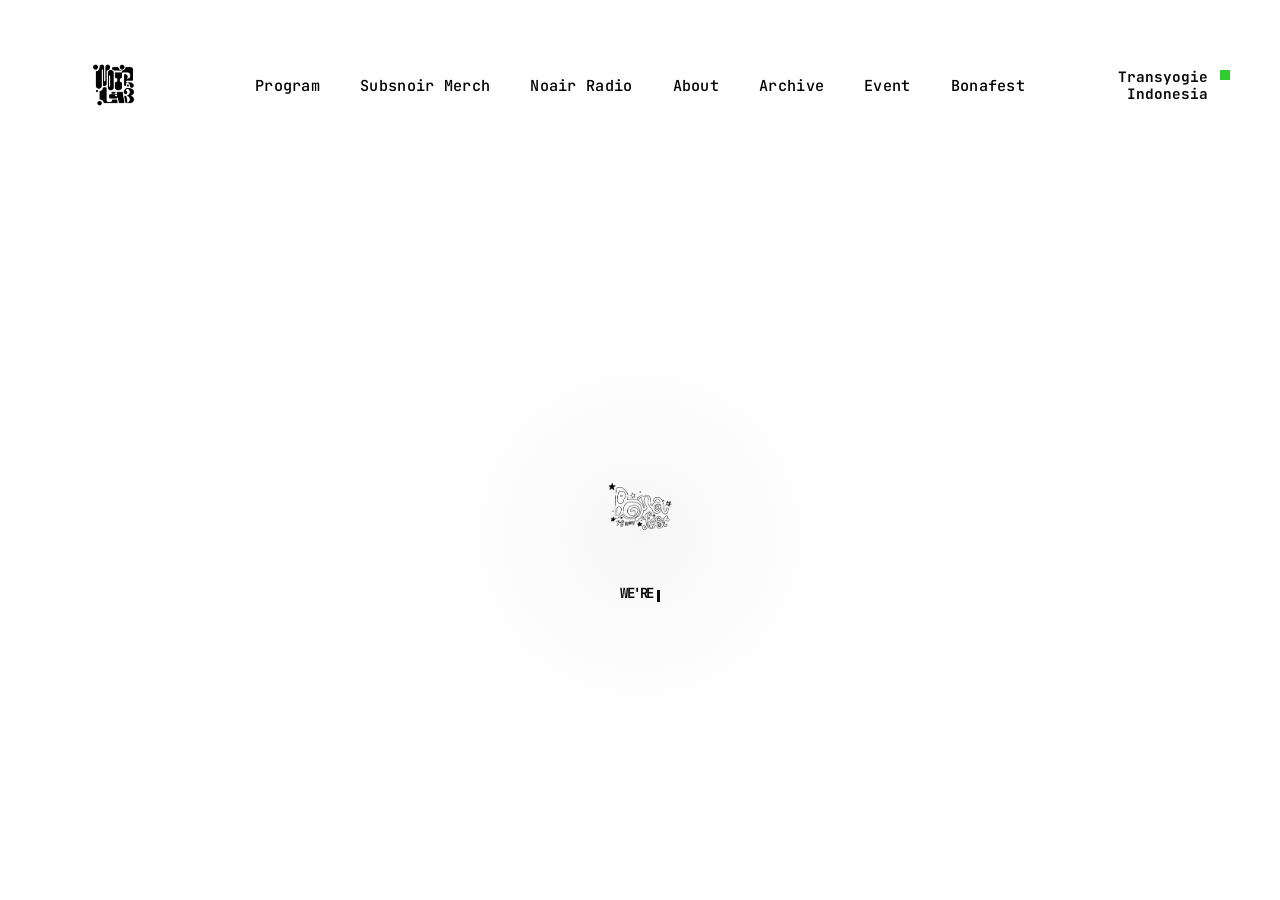
==== soon.html @ baf4f3d9 "Initial upload Co-Authored-By: Claude Sonnet 5.5 <noreply@anthropic.com>" ====
<!DOCTYPE html>
<html lang="id">
<head>
    <meta charset="UTF-8">
    <meta name="viewport" content="width=device-width, initial-scale=1.0">
    <link rel="icon" href="assets/logos/logo-bona1.png">
    <title>Coming Soon - Bonafest 2027</title>
    
    <!-- Memanggil Global CSS milikmu -->
    <link rel="stylesheet" href="global.css">
    
    <style>
        @import url('https://fonts.googleapis.com/css2?family=JetBrains+Mono:ital,wght@0,100..800;1,100..800&display=swap');

        /* Base & Reset */
        :root {
            --bg-color: #ffffff;
            --text-primary: #0a0a0a;
            --text-secondary: #555555;
            --border-color: #eaeaea;
            --accent-color: #000000;
        }

        /* Pastikan body dan html mengambil tinggi penuh layar */
        html, body {
            margin: 0;
            padding: 0;
            height: 100%;
        }

        body {
            display: flex;
            flex-direction: column;
            min-height: 100vh;
            background-color: var(--bg-color);
            color: var(--text-primary);
            /* Jika ada font bawaan di global.css, baris ini bisa dihapus */
            font-family: 'JetBrains Mono', monospace; 
        }
        
        /* Konten Tengah */
        main {
            flex: 1;
            display: flex;
            flex-direction: column;
            align-items: center;
            justify-content: center;
            padding: 0 24px;
            text-align: center;
            position: relative;
            overflow: hidden;
        }

        /* Ornamen Lingkaran Blur (Background) */
        .bg-glow {
            position: absolute;
            width: 400px;
            height: 400px;
            background: radial-gradient(circle, rgba(0,0,0,0.03) 0%, rgba(255,255,255,0) 70%);
            border-radius: 50%;
            z-index: -1;
            animation: pulse 6s infinite alternate ease-in-out;
        }

        @keyframes pulse {
            0% { transform: scale(0.8); opacity: 0.5; }
            100% { transform: scale(1.2); opacity: 1; }
        }

        .soon-content {
            max-width: 600px;
        }

        .icon-wrapper {
            margin-bottom: 24px;
            display: flex;
            justify-content: center;
            animation: fadeUp 0.8s ease-out forwards;
        }

        .icon-wrapper img {
            width: 88px;
            height: auto;
            display: block;
        }
        
        /* Styling Animasi Ketik (Typewriter) */
        h1 {
            font-size: 14px;
            font-weight: 700;
            letter-spacing: -1.5px;
            margin-bottom: 16px;
            line-height: 1.1;
            min-height: 1.2em; /* Mencegah layout loncat */
        }

        /* Kursor berkedip */
        .cursor {
            display: inline-block;
            width: 3px;
            height: 0.85em;
            background-color: var(--text-primary);
            margin-left: 4px;
            vertical-align: text-bottom;
            animation: blink 0.8s step-end infinite;
        }

        @keyframes blink {
            0%, 100% { opacity: 1; }
            50% { opacity: 0; }
        }

        /* Elemen yang muncul setelah ngetik selesai */
        .delayed-fade {
            opacity: 0;
            transform: translateY(20px);
            transition: opacity 0.8s ease, transform 0.8s ease;
        }

        .delayed-fade.show {
            opacity: 1;
            transform: translateY(0);
        }

        p {
            font-size: 1.1rem;
            color: var(--text-secondary);
            margin-bottom: 40px;
            line-height: 1.6;
        }

        .btn-home {
            display: inline-flex;
            align-items: center;
            justify-content: center;
            background-color: var(--accent-color);
            color: #ffffff;
            text-decoration: none;
            font-size: 1rem;
            font-weight: 600;
            padding: 16px 40px;
            border-radius: 50px;
            transition: all 0.3s ease;
            box-shadow: 0 8px 20px rgba(0, 0, 0, 0.15);
        }

        .btn-home:hover {
            transform: translateY(-2px);
            box-shadow: 0 12px 25px rgba(0, 0, 0, 0.25);
            background-color: #222;
        }

        @keyframes fadeUp {
            from { opacity: 0; transform: translateY(20px); }
            to { opacity: 1; transform: translateY(0); }
        }

        /* Responsive */
        @media (max-width: 768px) {
            .top-nav { padding: 20px; }
            p { font-size: 1rem; padding: 0 10px; }
            .bg-glow { width: 300px; height: 300px; }
        }
    </style>
</head>
<body>

    <div id="header-placeholder"></div>

    <main>
        <div class="bg-glow"></div>
        
        <div class="soon-content">
            <div class="icon-wrapper">
                <img src="assets/logos/logo-bona1.png" alt="Bonafest Logo">
            </div>
            
            <!-- Elemen Teks Ketik -->
            <h1><span id="typewriter-text"></span><span class="cursor"></span></h1>
            
            <!-- Konten ini akan muncul setelah ketikan selesai -->
            <div id="fade-content" class="delayed-fade">
                <!-- Tambahkan pesan tambahan atau tombol di sini jika diperlukan -->
                <!-- Contoh: <p>Nantikan sesuatu yang luar biasa.</p> -->
            </div>
        </div>
    </main>

    <script src="navbar.js"></script>
    <script>
        document.addEventListener("DOMContentLoaded", () => {
            const textArray = "WE'RE SETTING THE STAGE.".split("");
            const typingElement = document.getElementById("typewriter-text");
            const fadeContent = document.getElementById("fade-content");
            
            let i = 0;
            const typingDelay = 100; // Kecepatan ngetik (ms)
            const startDelay = 500;  // Jeda sebelum mulai ngetik (ms)

            function typeWriter() {
                if (i < textArray.length) {
                    typingElement.innerHTML += textArray[i];
                    i++;
                    setTimeout(typeWriter, typingDelay);
                } else {
                    // Ketikan selesai, munculkan paragraf & tombol
                    setTimeout(() => {
                        fadeContent.classList.add("show");
                    }, 300); // Jeda sedikit setelah selesai ngetik
                }
            }

            // Memulai animasi setelah jeda awal
            setTimeout(typeWriter, startDelay);
        });
    </script>
</body>
</html>
---- global.css ----
/* --- GLOBAL RESET & BASE LAYOUT --- */
* {
    margin: 0;
    padding: 0;
    box-sizing: border-box;
}

body {
    background-color: #ffffff;
    color: #000000;
    font-family: 'Helvetica Neue', Helvetica, Arial, sans-serif;
    -webkit-font-smoothing: antialiased;
}

/* --- REUSABLE HEADER & NAVIGATION --- */
header {
    display: grid;
    grid-template-columns: 1fr auto 1fr;
    align-items: center;
    padding: 40px 50px;
    width: 100%;
}

.logo-container {
    justify-self: start;
}

.logo-container img {
    height: 90px;
    width: auto;
    display: block;
}

nav {
    justify-self: center;
    display: flex;
    gap: 40px;
}

nav a {
    text-decoration: none;
    color: #000000;
    font-size: 0.95rem;
    font-weight: 500;
    letter-spacing: 0.3px;
    transition: opacity 0.2s ease;
}

nav a:hover {
    opacity: 0.5;
}

/* Style otomatis untuk menu halaman yang sedang aktif */
nav a.active-page {
    font-weight: 700;
    border-bottom: 1.5px solid #000000;
    padding-bottom: 2px;
}

.status-container {
    justify-self: end;
    display: flex;
    align-items: flex-start;
    gap: 12px;
}

.status-text {
    text-align: right;
    font-size: 0.9rem;
    font-weight: 700;
    line-height: 1.2;
}

.status-indicator {
    width: 10px;
    height: 10px;
    background-color: #32CD32;
    margin-top: 2px;
}

/* --- RESPONSIVE DESIGN (MOBILE) --- */
@media (max-width: 900px) {
    header {
        grid-template-columns: 1fr 1fr;
        grid-template-rows: auto auto;
        padding: 20px;
        gap: 20px;
    }

    .logo-container {
        grid-column: 1 / 2;
        grid-row: 1;
    }

    .status-container {
        grid-column: 2 / 3;
        grid-row: 1;
    }

    nav {
        grid-column: 1 / 3;
        grid-row: 2;
        justify-content: center;
        flex-wrap: wrap;
        gap: 20px;
        margin-top: 10px;
    }
}
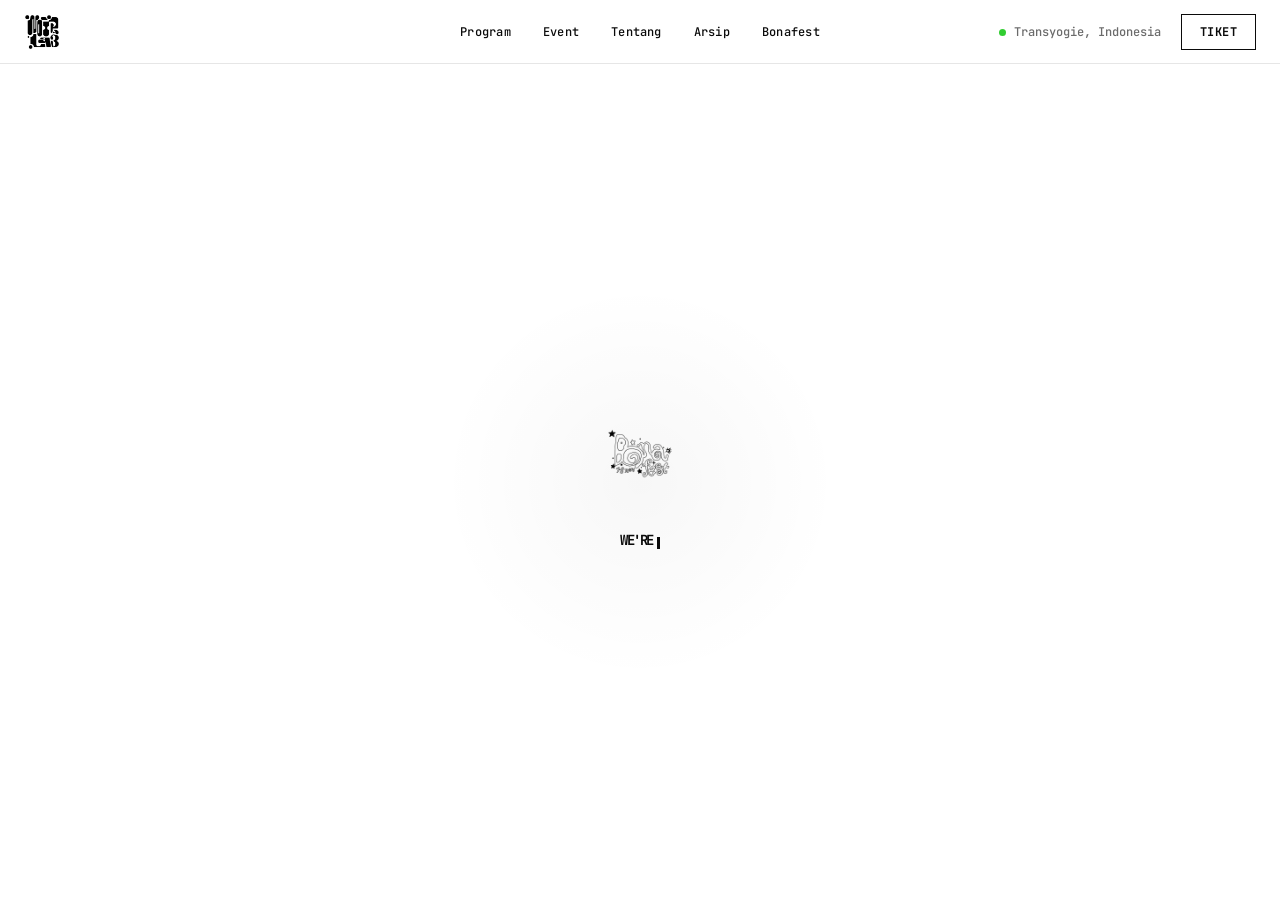
==== commit 7706eb8e: "Redesign situs, link harga spesial, sales overview admin, dan email pengingat H-1 - Gabung halaman s" ====
--- a/soon.html
+++ b/soon.html
@@ -3,11 +3,14 @@
 <head>
     <meta charset="UTF-8">
     <meta name="viewport" content="width=device-width, initial-scale=1.0">
-    <link rel="icon" href="assets/logos/logo-bona1.png">
+    <meta name="robots" content="noindex, nofollow">
+    <link rel="icon" href="assets/logos/logo-bona1.png?v=2" type="image/png">
+    <link rel="icon" href="assets/logos/favicon-32.png?v=2" sizes="32x32" type="image/png">
+    <link rel="apple-touch-icon" href="assets/logos/apple-touch-icon.png?v=2">
     <title>Coming Soon - Bonafest 2027</title>
     
     <!-- Memanggil Global CSS milikmu -->
-    <link rel="stylesheet" href="global.css">
+    <link rel="stylesheet" href="assets/css/global.css">
     
     <style>
         @import url('https://fonts.googleapis.com/css2?family=JetBrains+Mono:ital,wght@0,100..800;1,100..800&display=swap');
@@ -172,7 +175,7 @@
         
         <div class="soon-content">
             <div class="icon-wrapper">
-                <img src="assets/logos/logo-bona1.png" alt="Bonafest Logo">
+                <img src="assets/logos/logo-bona1.png?v=2" alt="Bonafest Logo">
             </div>
             
             <!-- Elemen Teks Ketik -->
@@ -186,7 +189,7 @@
         </div>
     </main>
 
-    <script src="navbar.js"></script>
+    <script src="assets/js/navbar.js"></script>
     <script>
         document.addEventListener("DOMContentLoaded", () => {
             const textArray = "WE'RE SETTING THE STAGE.".split("");
--- a/assets/css/global.css
+++ b/assets/css/global.css
@@ -0,0 +1,333 @@
+/* Dasar halaman dan header situs. Header dibuat oleh assets/js/navbar.js. */
+
+* {
+    margin: 0;
+    padding: 0;
+    box-sizing: border-box;
+}
+
+:root {
+    --header-height: 64px;
+    --header-pad: 24px;
+    --header-ink: #0a0a0a;
+    --header-dim: #6b6b6b;
+    --header-line: #e6e6e6;
+    --header-spring: cubic-bezier(0.22, 1.1, 0.36, 1);
+}
+
+body {
+    background-color: #ffffff;
+    color: #000000;
+    font-family: 'JetBrains Mono', ui-monospace, 'SFMono-Regular', Menlo, Consolas, monospace;
+    -webkit-font-smoothing: antialiased;
+}
+
+/* --- HEADER --- */
+/* Ruang cadangan, supaya konten tidak bergeser saat header disuntik oleh navbar.js. */
+#header-placeholder {
+    min-height: var(--header-height);
+}
+
+/* Blur ada di ::before supaya elemen fixed di dalam header tetap mengacu ke viewport. */
+#site-header {
+    position: sticky;
+    top: 0;
+    z-index: 200;
+    display: grid;
+    grid-template-columns: 1fr auto 1fr;
+    align-items: center;
+    height: var(--header-height);
+    padding: 0 var(--header-pad);
+    font-size: 12px;
+}
+
+#site-header::before {
+    content: "";
+    position: absolute;
+    inset: 0;
+    z-index: -1;
+    background: rgba(255, 255, 255, 0.82);
+    -webkit-backdrop-filter: blur(10px) saturate(160%);
+    backdrop-filter: blur(10px) saturate(160%);
+    border-bottom: 1px solid var(--header-line);
+}
+
+#site-header .logo {
+    justify-self: start;
+    display: block;
+    line-height: 0;
+}
+
+#site-header .logo img {
+    height: 36px;
+    width: auto;
+    display: block;
+}
+
+/* Tautan */
+#site-nav {
+    display: flex;
+    gap: 32px;
+}
+
+#site-nav a {
+    position: relative;
+    padding: 6px 0;
+    color: var(--header-ink);
+    font-weight: 500;
+    letter-spacing: 0.02em;
+    text-decoration: none;
+}
+
+#site-nav a::after {
+    content: "";
+    position: absolute;
+    left: 0;
+    right: 0;
+    bottom: 0;
+    height: 1px;
+    background: currentColor;
+    transform: scaleX(0);
+    transform-origin: 0 50%;
+    transition: transform 0.5s var(--header-spring);
+}
+
+#site-nav a:hover::after,
+#site-nav a.active-page::after {
+    transform: scaleX(1);
+}
+
+/* Sisi kanan */
+.header-actions {
+    justify-self: end;
+    display: flex;
+    align-items: center;
+    gap: 20px;
+}
+
+.status {
+    display: flex;
+    align-items: center;
+    gap: 8px;
+    color: var(--header-dim);
+    font-weight: 500;
+    white-space: nowrap;
+}
+
+.status::before {
+    content: "";
+    width: 7px;
+    height: 7px;
+    border-radius: 50%;
+    background: #32cd32;
+}
+
+.nav-cta {
+    display: inline-block;
+    padding: 9px 18px;
+    border: 1px solid var(--header-ink);
+    color: var(--header-ink);
+    font-weight: 700;
+    letter-spacing: 0.04em;
+    text-transform: uppercase;
+    text-decoration: none;
+    transition: background 0.25s, color 0.25s, transform 0.12s;
+}
+
+.nav-cta:hover {
+    background: var(--header-ink);
+    color: #ffffff;
+}
+
+.nav-cta:active {
+    transform: scale(0.97);
+}
+
+.menu-toggle,
+.nav-sheet-foot {
+    display: none;
+}
+
+@media (max-width: 1100px) {
+    .header-actions .status {
+        display: none;
+    }
+}
+
+/* --- MOBILE: tombol menu dan sheet layar penuh --- */
+@media (max-width: 900px) {
+    :root {
+        --header-height: 56px;
+        --header-pad: 20px;
+    }
+
+    html.nav-open {
+        overflow: hidden;
+    }
+
+    #site-header {
+        grid-template-columns: 1fr auto;
+    }
+
+    /* Blur memberatkan GPU HP, terutama di atas video yang sedang diputar. */
+    #site-header::before {
+        background: rgba(255, 255, 255, 0.96);
+        -webkit-backdrop-filter: none;
+        backdrop-filter: none;
+    }
+
+    #site-header .logo,
+    .header-actions {
+        position: relative;
+        z-index: 2;
+    }
+
+    #site-header .logo img {
+        height: 32px;
+    }
+
+    .header-actions .nav-cta {
+        display: none;
+    }
+
+    .menu-toggle {
+        position: relative;
+        display: block;
+        width: 44px;
+        height: 44px;
+        margin-right: -12px;
+        background: transparent;
+        border: 0;
+        color: var(--header-ink);
+        cursor: pointer;
+        touch-action: manipulation;
+    }
+
+    .menu-toggle::before,
+    .menu-toggle::after {
+        content: "";
+        position: absolute;
+        left: 13px;
+        right: 13px;
+        top: 50%;
+        height: 1.5px;
+        background: currentColor;
+        transition: transform 0.5s var(--header-spring);
+    }
+
+    .menu-toggle::before { transform: translateY(-3.5px); }
+    .menu-toggle::after  { transform: translateY(3.5px); }
+
+    #site-header.open .menu-toggle::before { transform: rotate(45deg); }
+    #site-header.open .menu-toggle::after  { transform: rotate(-45deg); }
+
+    /* Sheet: putih penuh, tanpa blur supaya tidak ada bayangan dari halaman di belakangnya. */
+    #site-nav {
+        position: fixed;
+        inset: 0;
+        z-index: 1;
+        width: 100%;
+        height: 100dvh;
+        flex-direction: column;
+        gap: 0;
+        padding: calc(var(--header-height) + 24px + env(safe-area-inset-top)) var(--header-pad) calc(24px + env(safe-area-inset-bottom));
+        counter-reset: nav-item;
+        background: #ffffff;
+        overflow-y: auto;
+        overscroll-behavior: contain;
+        visibility: hidden;
+        opacity: 0;
+        transition: opacity 0.25s ease, visibility 0s linear 0.25s;
+    }
+
+    #site-header.open #site-nav {
+        visibility: visible;
+        opacity: 1;
+        transition-delay: 0s;
+    }
+
+    #site-nav a {
+        display: flex;
+        justify-content: space-between;
+        align-items: baseline;
+        padding: 20px 0;
+        font-size: clamp(1.5rem, 7vw, 2rem);
+        font-weight: 500;
+        letter-spacing: -0.04em;
+        line-height: 1.1;
+        counter-increment: nav-item;
+        border-bottom: 1px solid var(--header-line);
+        opacity: 0;
+        transform: translateY(14px);
+        transition: opacity 0.4s ease, transform 0.6s var(--header-spring);
+        transition-delay: calc(var(--i, 0) * 45ms + 80ms);
+    }
+
+    #site-nav a:first-child {
+        border-top: 1px solid var(--header-line);
+    }
+
+    /* Nomor di kanan, sama seperti daftar isi di beranda */
+    #site-nav a::after {
+        position: static;
+        height: auto;
+        background: none;
+        transform: none;
+        transition: none;
+        content: counter(nav-item, decimal-leading-zero);
+        font-size: 12px;
+        font-weight: 400;
+        letter-spacing: 0;
+        color: var(--header-dim);
+    }
+
+    #site-nav a.active-page {
+        font-weight: 700;
+    }
+
+    #site-header.open #site-nav a {
+        opacity: 1;
+        transform: none;
+    }
+
+    .nav-sheet-foot {
+        display: flex;
+        flex-direction: column;
+        gap: 20px;
+        margin-top: auto;
+        padding-top: 32px;
+    }
+
+    .nav-sheet-foot .nav-cta {
+        padding: 16px;
+        text-align: center;
+        font-size: 12px;
+    }
+
+    .nav-sheet-foot .status {
+        font-size: 12px;
+    }
+}
+
+@media (prefers-reduced-motion: reduce) {
+    #site-nav,
+    #site-nav a,
+    #site-nav a::after,
+    .menu-toggle::before,
+    .menu-toggle::after {
+        transition-duration: 0.01ms;
+        transition-delay: 0s;
+    }
+
+    #site-nav a {
+        transform: none;
+    }
+}
+
+@media (prefers-reduced-transparency: reduce) {
+    #site-header::before {
+        background: #ffffff;
+        -webkit-backdrop-filter: none;
+        backdrop-filter: none;
+    }
+}
